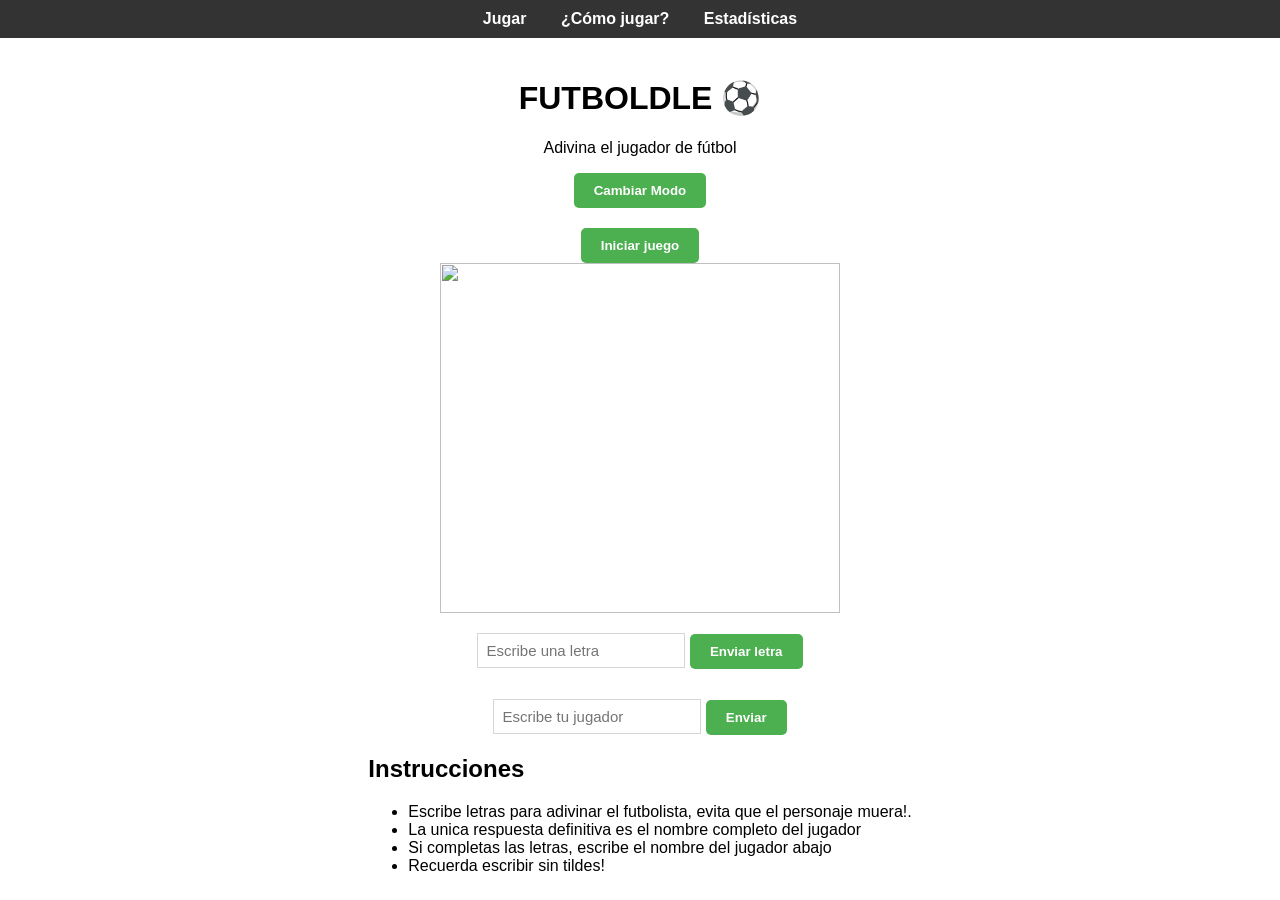
==== index.html @ eded1798 "Add files via upload" ====
<!DOCTYPE html>
<html lang="es">
<head>
    <meta charset="UTF-8">
    <title>Futboldle</title>
    <link rel="stylesheet" href="style.css">
</head>
<body>

    <nav>
        <a href="#juego">Jugar</a>
        <a href="#instrucciones">¿Cómo jugar?</a>
        <a href="#stats">Estadísticas</a>
    </nav>

    <header id="juego">
        <a href="landingpage.html"><h1>FUTBOLDLE ⚽</h1></a>
        <p>Adivina el jugador de fútbol</p>
        
        <button type="button" id="boton-oscuro">Cambiar Modo</button>
    </header>

    <main class="contenedor-principal">
        <div class="fila" id="fila-nombre"></div>
        <button type="button" id="boton-obtener"> Iniciar juego </button>

        <img id="imagen-ahorcado" src="\Futboldle\fotos\AH1.png">
        <div id="reiniciar">
            <button type="button" id="boton-reiniciar", di> Jugar de nuevo </button>
        </div>

        <div class="controles">
            <div>
                <input type="text" id="intento-letra" placeholder="Escribe una letra">
                <button type="button "id="boton-letra">Enviar letra</button>
            </div>
            <div>
                <input type="text" id="intento-usuario" placeholder="Escribe tu jugador">
                <button id="boton-enviar">Enviar</button>
            </div>
        </div>
    </main>

    <section id="instrucciones">
        <h2>Instrucciones</h2>
        <ul>
            <li>Escribe letras para adivinar el futbolista, evita que el personaje muera!.</li>
            <li>La unica respuesta definitiva es el nombre completo del jugador</li>
            <li>Si completas las letras, escribe el nombre del jugador abajo</li>
            <li>Recuerda escribir sin tildes!</li>
        </ul>
    </section>

    <script src="main.js"></script>
</body>
</html>
---- style.css ----
:root {
    --fondo: #ffffff;
    --texto: #000000;
    --borde: #d3d6da;
}

.contenedor-principal {
    display: flex;
    flex-direction: column;
    align-items: center;
}

.dark-mode {
    --fondo: #121213;
    --texto: #ffffff;
    --borde: #3a3a3c;
}

body {
    font-family: Arial, sans-serif; 
    background-color: var(--fondo);
    color: var(--texto);
    margin: 0;
    display: flex;
    flex-direction: column;
    align-items: center;
    transition: 0.3s; 
}

nav {
    width: 100%;
    background-color: #333;
    padding: 10px 0;
    text-align: center;
}

nav a {
    color: white;
    text-decoration: none;
    margin: 0 15px;
    font-weight: bold;
}

nav a:hover {
    color: #4CAF50;
    text-decoration: underline;
}


header {
    text-align: center;
    padding: 20px;
}


#tablero {
    display: flex;
    flex-direction: column;
    gap: 5px;
    margin-bottom: 20px;
}

.fila {
    display: flex;
    gap: 5px;
    flex-direction: row;
    justify-content: center;
}

.casilla {
    padding: 20px 20px;
    border: 2px solid var(--borde);
    display: flex;
    justify-content: center;
    align-items: center;
    font-size: 24px;
    font-weight: bold;
    text-transform: uppercase;
}

.correcto {
    background-color: #6aaa64;
    color: white;
    border-color: #6aaa64;
}

.presente {
    background-color: #c9b458;
    color: white;
    border-color: #c9b458;
}

.ausente {
    background-color: #787c7e;
    color: white;
    border-color: #787c7e;
}

.controles {
    display: flex;
    margin-top: 20px;
    gap:30px;
    flex-direction: column;
    align-items: center;
}

#intento-usuario {
    padding: 8px;
    font-size: 15px;
    border: 1px solid var(--borde);
}

button {
    padding: 10px 20px;
    cursor: pointer;
    background-color: #4CAF50;
    color: white;
    border: none;
    border-radius: 5px;
    font-weight: bold;
}

button:hover {
    background-color: #45a049;
}

#intento-letra {
    padding: 8px;
    font-size: 15px;
    border: 1px solid var(--borde);
}

#imagen-ahorcado {
    width: 400px;
    height: 350px;
}

#boton-ir-ahorcado {
    margin-top: 60px;
    padding: 20px 50px;
    font-size: 22px;
}
#juego a {
    text-decoration: none;
    color:#000000;
}
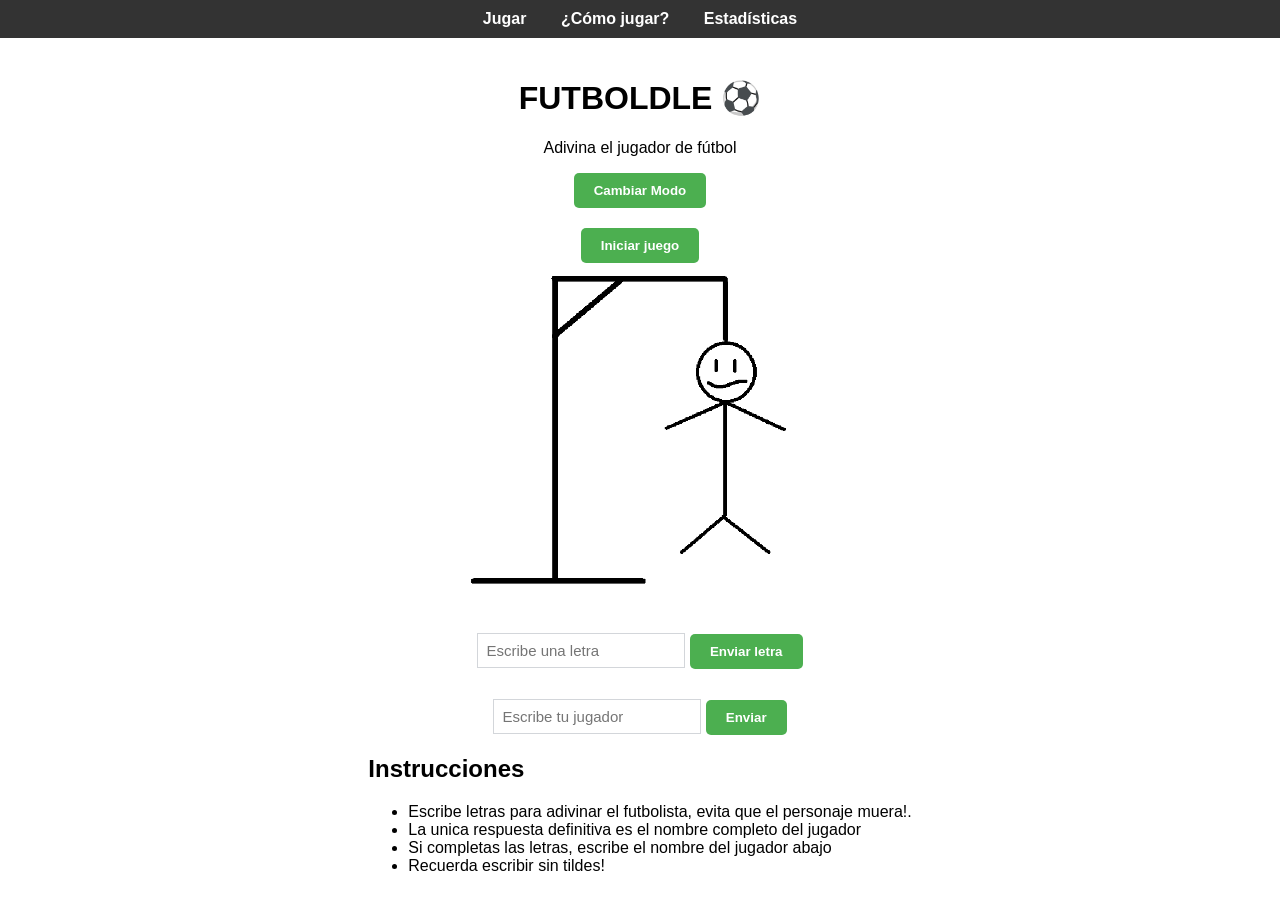
==== commit fb36ffd1: "Update index.html" ====
--- a/index.html
+++ b/index.html
@@ -24,7 +24,7 @@
         <div class="fila" id="fila-nombre"></div>
         <button type="button" id="boton-obtener"> Iniciar juego </button>
 
-        <img id="imagen-ahorcado" src="\Futboldle\fotos\AH1.png">
+        <img id="imagen-ahorcado" src="fotos\AH1.png">
         <div id="reiniciar">
             <button type="button" id="boton-reiniciar", di> Jugar de nuevo </button>
         </div>
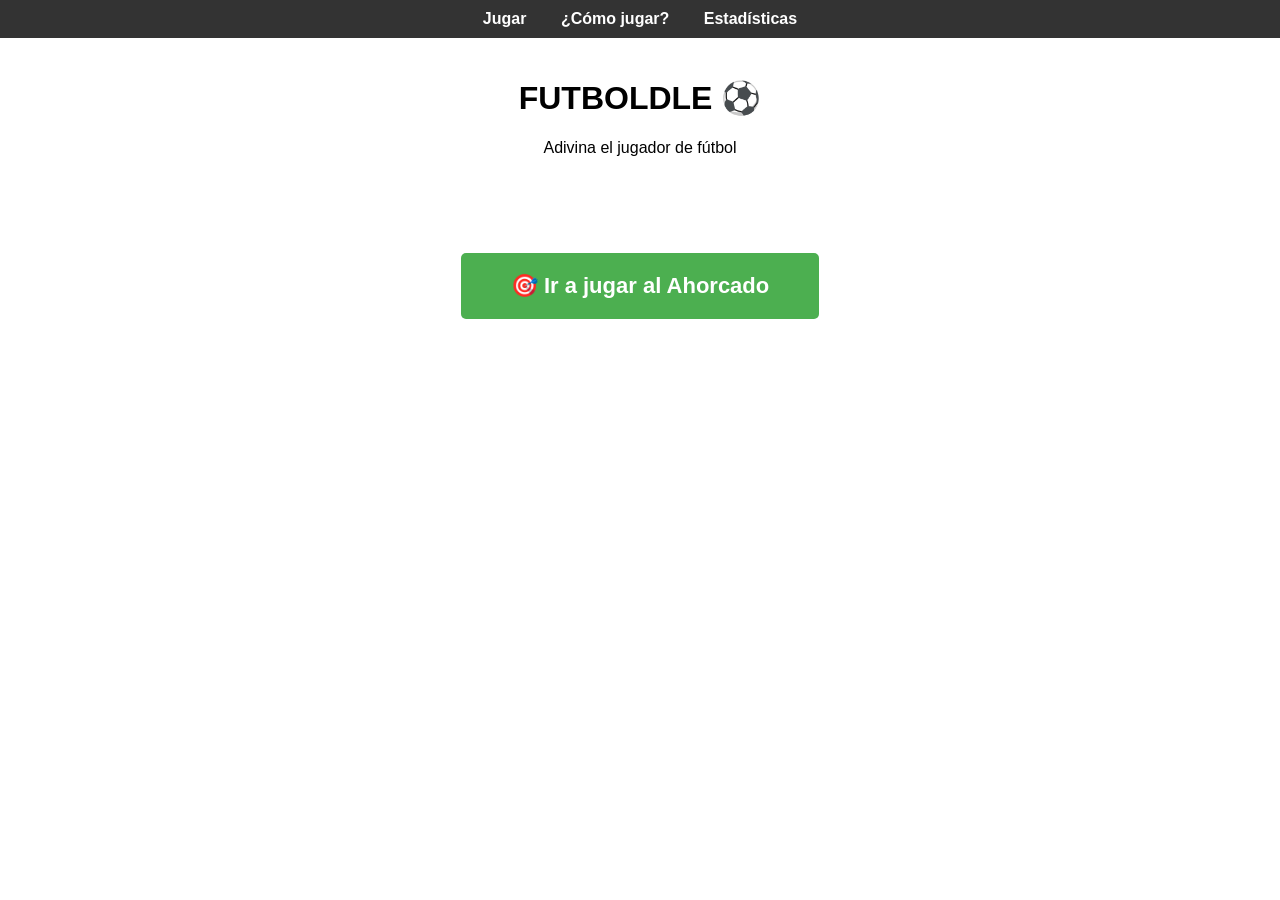
==== commit dc3f8bde: "Rename landing.html to index.html" ====
--- a/index.html
+++ b/index.html
@@ -2,57 +2,28 @@
 <html lang="es">
 <head>
     <meta charset="UTF-8">
-    <title>Futboldle</title>
+    <meta name="viewport" content="width=device-width, initial-scale=1.0">
+    <title>Futboldle - Inicio</title>
     <link rel="stylesheet" href="style.css">
 </head>
 <body>
 
     <nav>
-        <a href="#juego">Jugar</a>
-        <a href="#instrucciones">¿Cómo jugar?</a>
+        <a href="segunda.html">Jugar</a>
+        <a href="segunda.html#instrucciones">¿Cómo jugar?</a>
         <a href="#stats">Estadísticas</a>
     </nav>
 
-    <header id="juego">
-        <a href="landingpage.html"><h1>FUTBOLDLE ⚽</h1></a>
+    <header>
+        <h1>FUTBOLDLE ⚽</h1>
         <p>Adivina el jugador de fútbol</p>
-        
-        <button type="button" id="boton-oscuro">Cambiar Modo</button>
     </header>
 
     <main class="contenedor-principal">
-        <div class="fila" id="fila-nombre"></div>
-        <button type="button" id="boton-obtener"> Iniciar juego </button>
-
-        <img id="imagen-ahorcado" src="fotos\AH1.png">
-        <div id="reiniciar">
-            <button type="button" id="boton-reiniciar", di> Jugar de nuevo </button>
-        </div>
-
-        <div class="controles">
-            <div>
-                <input type="text" id="intento-letra" placeholder="Escribe una letra">
-                <button type="button "id="boton-letra">Enviar letra</button>
-            </div>
-            <div>
-                <input type="text" id="intento-usuario" placeholder="Escribe tu jugador">
-                <button id="boton-enviar">Enviar</button>
-            </div>
-        </div>
+        <a href="segunda.html">
+            <button type="button" id="boton-ir-ahorcado">🎯 Ir a jugar al Ahorcado</button>
+        </a>
     </main>
 
-    <section id="instrucciones">
-        <h2>Instrucciones</h2>
-        <ul>
-            <li>Escribe letras para adivinar el futbolista, evita que el personaje muera!.</li>
-            <li>La unica respuesta definitiva es el nombre completo del jugador</li>
-            <li>Si completas las letras, escribe el nombre del jugador abajo</li>
-            <li>Recuerda escribir sin tildes!</li>
-        </ul>
-    </section>
-
-    <script src="main.js"></script>
 </body>
 </html>
-
-
